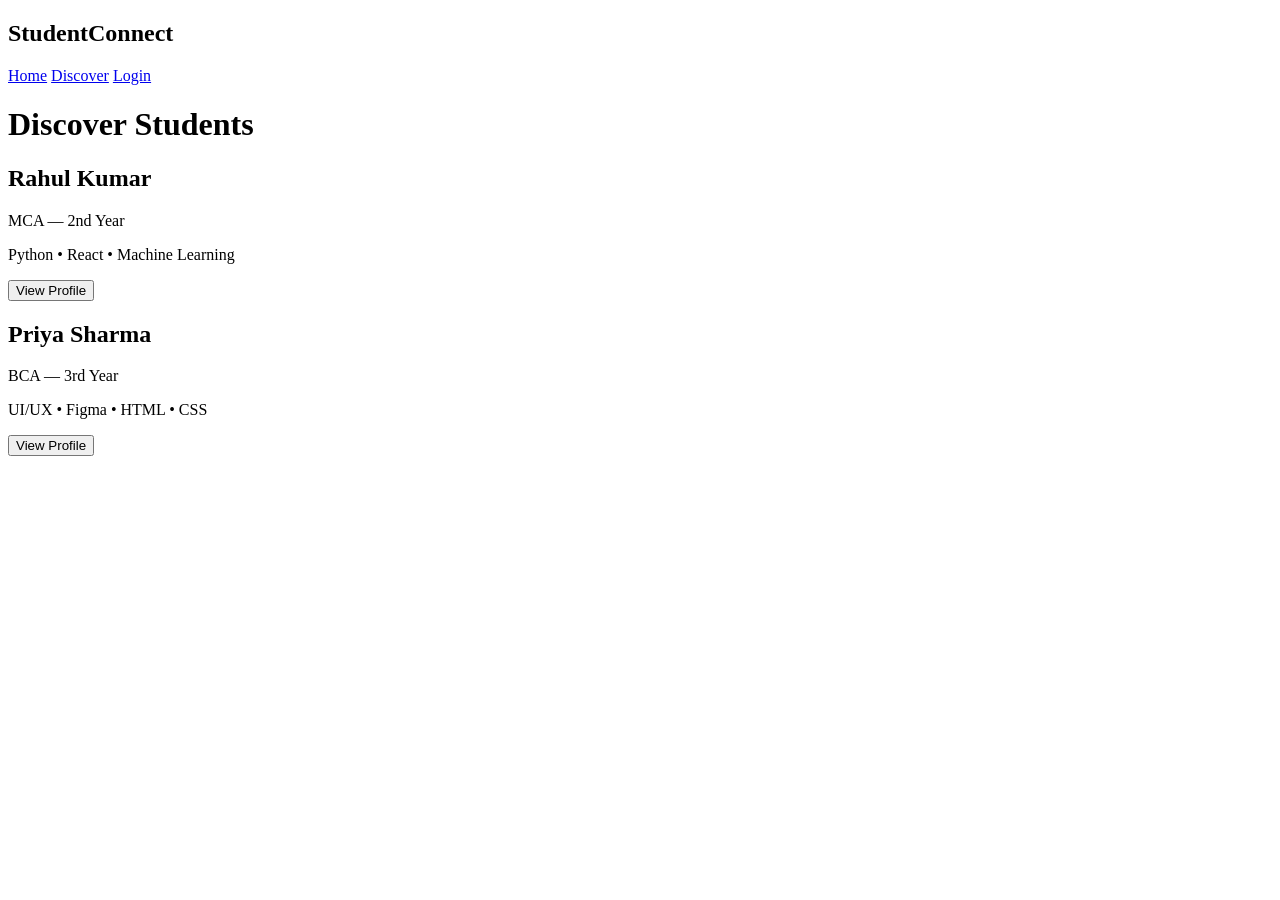
==== discovery.html @ 728acfba "chetan deleted" ====
<!DOCTYPE html>
<html lang="en">

<head>

    <meta charset="UTF-8">
    <meta name="viewport" content="width=device-width, initial-scale=1.0">

    <title>Discover Students</title>

    <link rel="stylesheet" href="css/style.css">

</head>

<body>

    <header>

        <h2>StudentConnect</h2>

        <nav>
            <a href="index.html">Home</a>
            <a href="discovery.html">Discover</a>
            <a href="login.html">Login</a>
        </nav>

    </header>

    <main>

        <h1>Discover Students</h1>

        <div class="student-card">

            <h2>Rahul Kumar</h2>

            <p>MCA — 2nd Year</p>

            <p>
                Python • React • Machine Learning
            </p>

            <button>
                View Profile
            </button>

        </div>

        <div class="student-card">

            <h2>Priya Sharma</h2>

            <p>BCA — 3rd Year</p>

            <p>
                UI/UX • Figma • HTML • CSS
            </p>

            <button>
                View Profile
            </button>

        </div>

    </main>

</body>

</html>
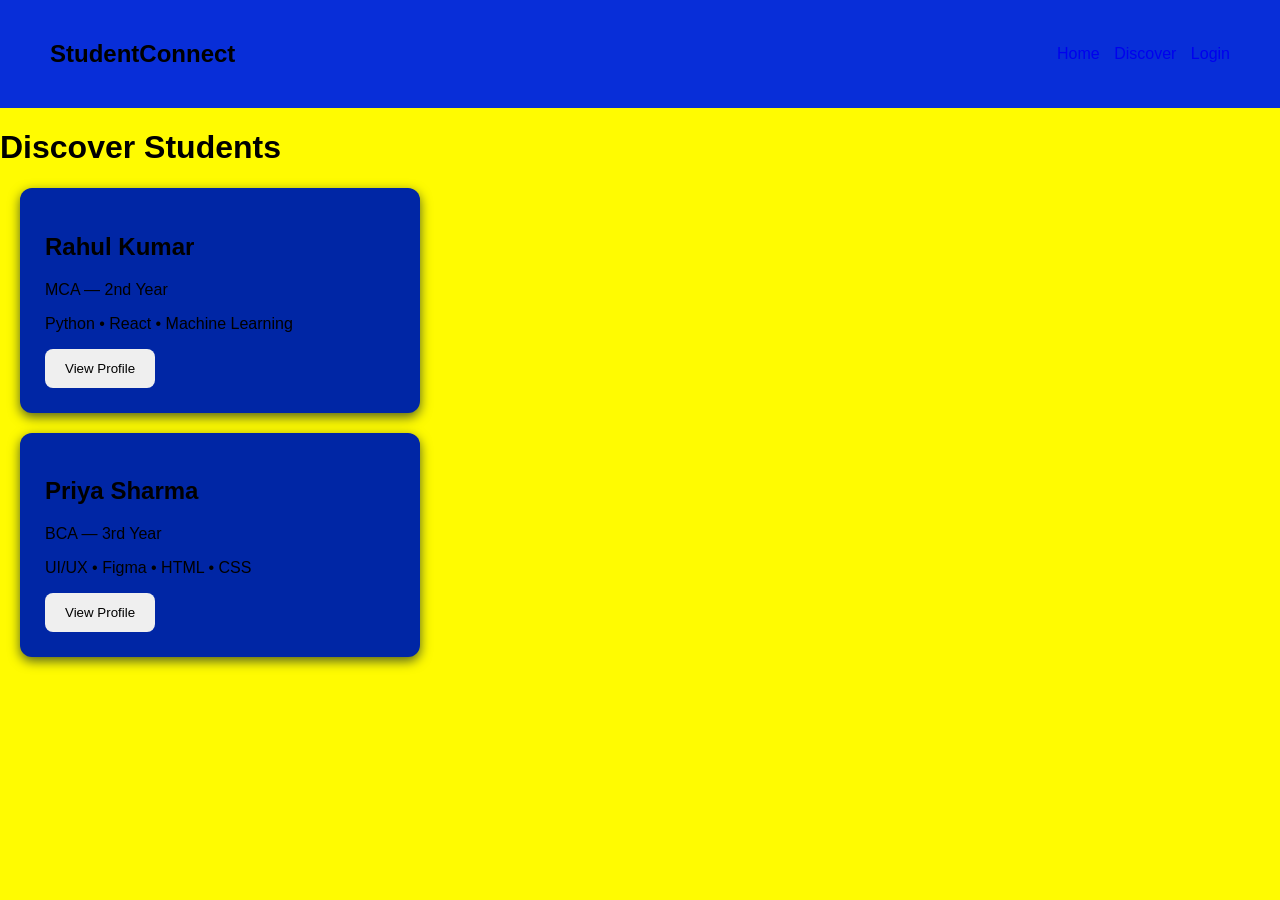
==== commit 3c19dd0f: "Creating initial frontend page" ====
--- a/discovery.html
+++ b/discovery.html
@@ -8,7 +8,7 @@
 
     <title>Discover Students</title>
 
-    <link rel="stylesheet" href="css/style.css">
+    <link rel="stylesheet" href="style.css">
 
 </head>
 
--- a/style.css
+++ b/style.css
@@ -0,0 +1,70 @@
+body {
+    font-family: Arial, sans-serif;
+    margin: 0;
+    background: #fffb01;
+}
+
+header {
+    display: flex;
+    justify-content: space-between;
+    align-items: center;
+
+    padding: 20px 50px;
+
+    background: rgb(8, 46, 216);
+}
+
+nav a {
+    margin-left: 10px;
+    text-decoration: none;
+}
+
+.hero {
+    text-align: center;
+    padding: 120px 20px;
+}
+
+.hero h1 {
+    font-size: 48px;
+}
+
+.button,
+button {
+    padding: 12px 20px;
+    border: none;
+    border-radius: 8px;
+    cursor: pointer;
+}
+
+.student-card {
+    background: rgb(0, 38, 165);
+
+    width: 350px;
+
+    padding: 25px;
+    margin: 20px;
+
+    border-radius: 12px;
+
+    box-shadow: 0 4px 12px rgb(83, 97, 31);
+}
+
+.login-container {
+    width: 350px;
+    margin: 100px auto;
+
+    padding: 30px;
+
+    background: #1420c5;
+
+    border-radius: 12px;
+}
+
+.login-container input {
+    width: 100%;
+    padding: 12px;
+
+    margin: 10px 0;
+
+    box-sizing: border-box;
+}
